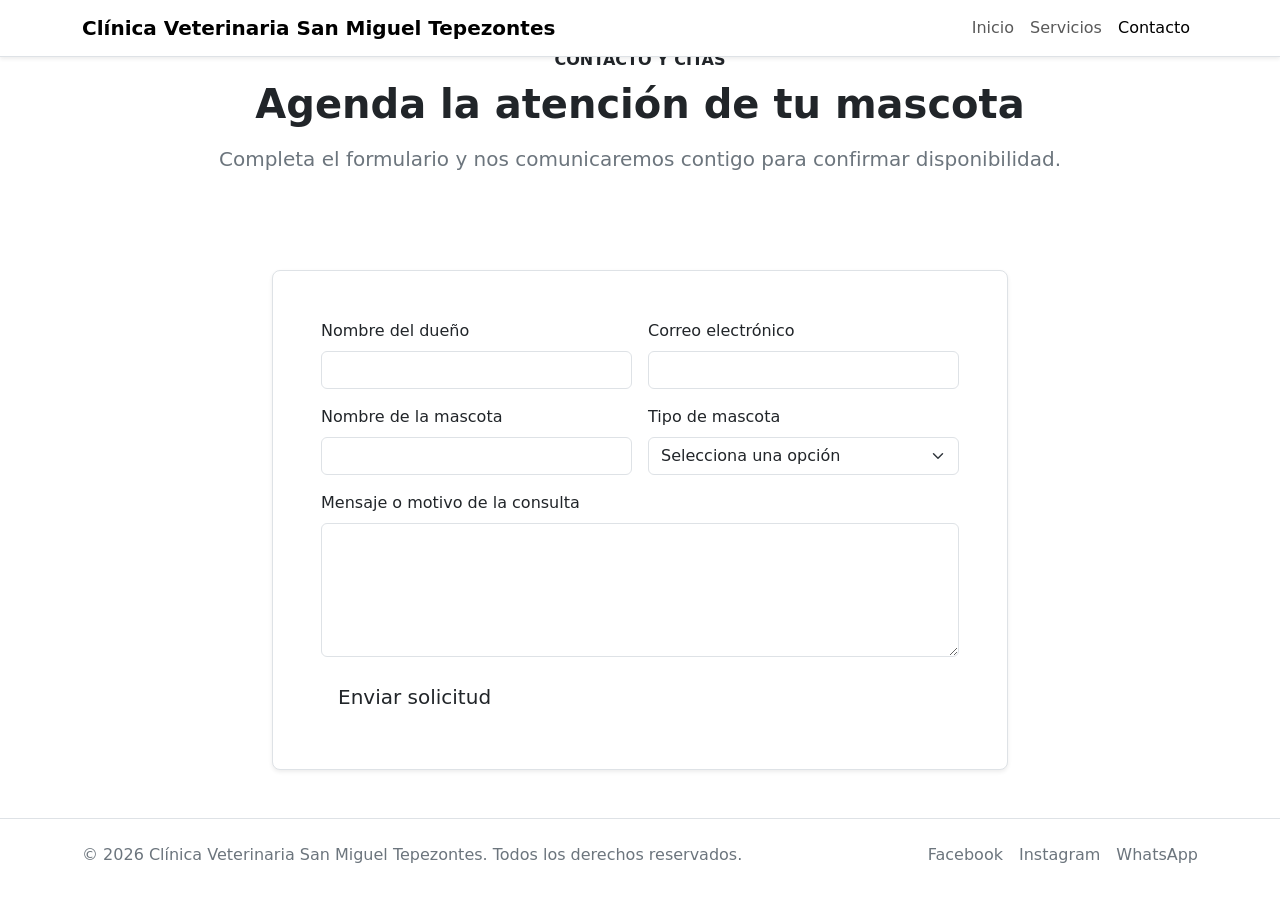
==== contacto.html @ e6505e5e "archivos html" ====
<!doctype html>
<html lang="es">
<head>
  <meta charset="utf-8">
  <meta name="viewport" content="width=device-width, initial-scale=1">
  <meta name="description" content="Agenda una cita en Clínica Veterinaria San Miguel Tepezontes.">
  <title>Clínica Veterinaria San Miguel Tepezontes | Contacto</title>
  <link href="https://cdn.jsdelivr.net/npm/bootstrap@5.3.3/dist/css/bootstrap.min.css" rel="stylesheet">
  <link href="css/style.css" rel="stylesheet">
</head>
<body class="page-fixed-nav">
  <nav class="navbar navbar-expand-lg navbar-light bg-white fixed-top border-bottom shadow-sm" aria-label="Navegación principal">
    <div class="container">
      <a class="navbar-brand fw-semibold text-accent" href="index.html">Clínica Veterinaria San Miguel Tepezontes</a>
      <button class="navbar-toggler" type="button" data-bs-toggle="collapse" data-bs-target="#navbarPrincipal" aria-controls="navbarPrincipal" aria-expanded="false" aria-label="Abrir navegación">
        <span class="navbar-toggler-icon"></span>
      </button>
      <div class="collapse navbar-collapse" id="navbarPrincipal">
        <ul class="navbar-nav ms-auto mb-2 mb-lg-0">
          <li class="nav-item">
            <a class="nav-link" href="index.html">Inicio</a>
          </li>
          <li class="nav-item">
            <a class="nav-link" href="servicios.html">Servicios</a>
          </li>
          <li class="nav-item">
            <a class="nav-link active" aria-current="page" href="contacto.html">Contacto</a>
          </li>
        </ul>
      </div>
    </div>
  </nav>

  <main>
    <section class="bg-accent-soft py-5">
      <div class="container text-center">
        <p class="text-uppercase fw-semibold text-accent mb-2">Contacto y citas</p>
        <h1 class="fw-bold mb-3">Agenda la atención de tu mascota</h1>
        <p class="lead text-secondary mb-0">Completa el formulario y nos comunicaremos contigo para confirmar disponibilidad.</p>
      </div>
    </section>

    <section class="py-5">
      <div class="container">
        <div class="row justify-content-center">
          <div class="col-12 col-lg-8">
            <div id="contactFormAlert" class="alert alert-success d-none" role="alert">
              Su formulario fue enviado correctamente. Nos comunicaremos pronto para confirmar la cita.
            </div>

            <form id="contactForm" class="p-4 p-md-5 border rounded-3 bg-white shadow-sm">
              <div class="row g-3">
                <div class="col-12 col-md-6">
                  <label class="form-label" for="nombreDueno">Nombre del dueño</label>
                  <input class="form-control" type="text" id="nombreDueno" name="nombreDueno" required>
                </div>

                <div class="col-12 col-md-6">
                  <label class="form-label" for="correo">Correo electrónico</label>
                  <input class="form-control" type="email" id="correo" name="correo" required>
                </div>

                <div class="col-12 col-md-6">
                  <label class="form-label" for="nombreMascota">Nombre de la mascota</label>
                  <input class="form-control" type="text" id="nombreMascota" name="nombreMascota" required>
                </div>

                <div class="col-12 col-md-6">
                  <label class="form-label" for="tipoMascota">Tipo de mascota</label>
                  <select class="form-select" id="tipoMascota" name="tipoMascota" required>
                    <option value="" selected disabled>Selecciona una opción</option>
                    <option value="perro">Perro</option>
                    <option value="gato">Gato</option>
                    <option value="otro">Otro</option>
                  </select>
                </div>

                <div class="col-12">
                  <label class="form-label" for="mensaje">Mensaje o motivo de la consulta</label>
                  <textarea class="form-control" id="mensaje" name="mensaje" rows="5" required></textarea>
                </div>

                <div class="col-12">
                  <button class="btn btn-accent btn-lg" type="submit">Enviar solicitud</button>
                </div>
              </div>
            </form>
          </div>
        </div>
      </div>
    </section>
  </main>

  <footer class="border-top bg-white py-4">
    <div class="container d-flex flex-column flex-md-row justify-content-between align-items-center gap-3">
      <p class="mb-0 text-secondary">&copy; 2026 Clínica Veterinaria San Miguel Tepezontes. Todos los derechos reservados.</p>
      <div class="d-flex gap-3">
        <a class="link-secondary text-decoration-none" href="#">Facebook</a>
        <a class="link-secondary text-decoration-none" href="#">Instagram</a>
        <a class="link-secondary text-decoration-none" href="#">WhatsApp</a>
      </div>
    </div>
  </footer>

  <script src="https://cdn.jsdelivr.net/npm/bootstrap@5.3.3/dist/js/bootstrap.bundle.min.js"></script>
  <script src="js/archivo.js"></script>
</body>
</html>
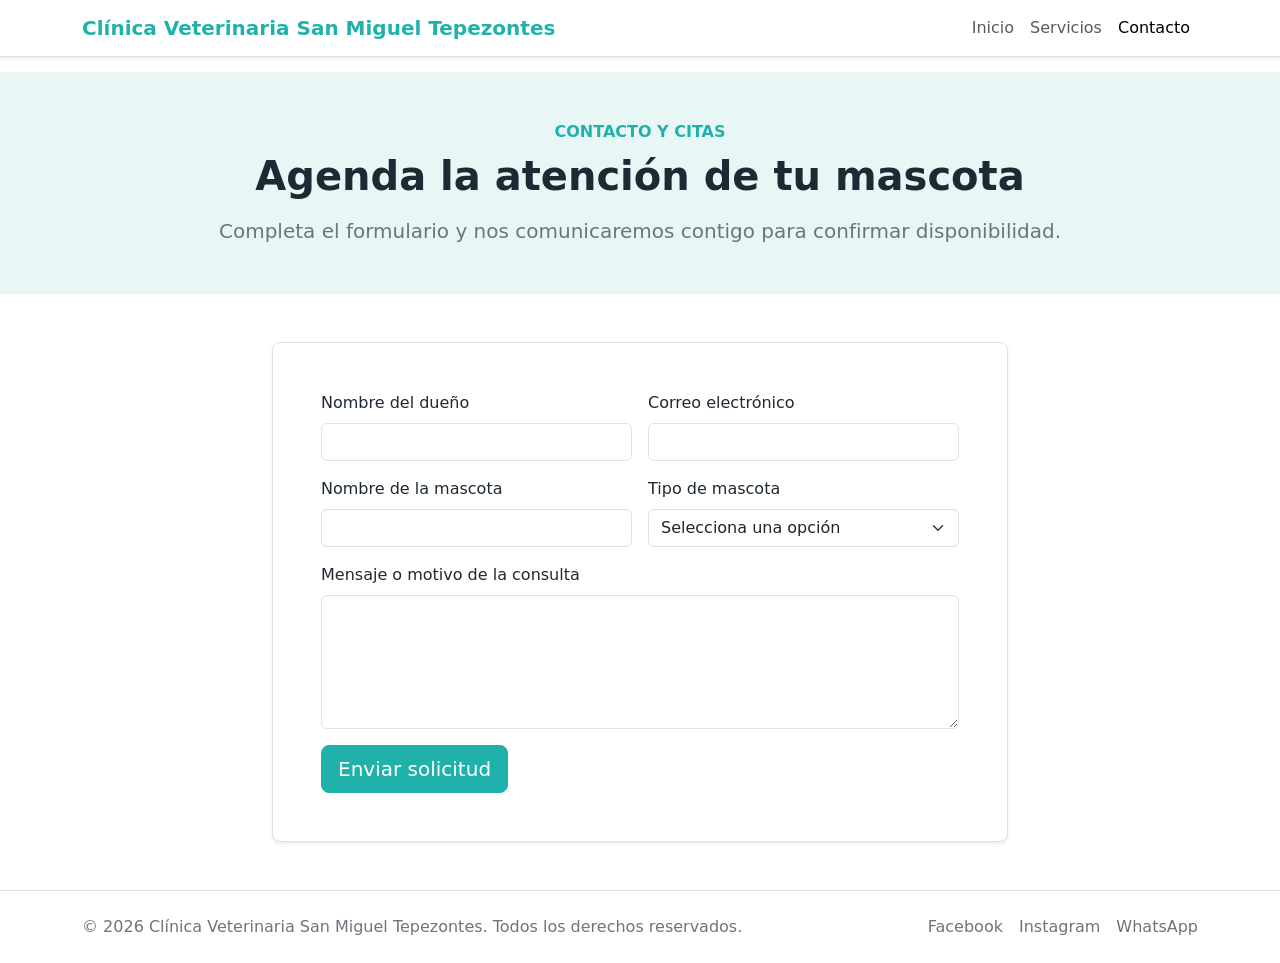
==== commit 5550a7f5: "Update contacto.html" ====
--- a/contacto.html
+++ b/contacto.html
@@ -6,7 +6,7 @@
   <meta name="description" content="Agenda una cita en Clínica Veterinaria San Miguel Tepezontes.">
   <title>Clínica Veterinaria San Miguel Tepezontes | Contacto</title>
   <link href="https://cdn.jsdelivr.net/npm/bootstrap@5.3.3/dist/css/bootstrap.min.css" rel="stylesheet">
-  <link href="css/style.css" rel="stylesheet">
+  <link href="style.css" rel="stylesheet">
 </head>
 <body class="page-fixed-nav">
   <nav class="navbar navbar-expand-lg navbar-light bg-white fixed-top border-bottom shadow-sm" aria-label="Navegación principal">
@@ -103,6 +103,6 @@
   </footer>
 
   <script src="https://cdn.jsdelivr.net/npm/bootstrap@5.3.3/dist/js/bootstrap.bundle.min.js"></script>
-  <script src="js/archivo.js"></script>
+  <script src="script.js"></script>
 </body>
 </html>
--- a/style.css
+++ b/style.css
@@ -0,0 +1,115 @@
+:root {
+  --color-acento: #2a9d8f;
+  --color-claro: #f8f9fa;
+  --color-texto: #212529;
+  --accent: #20b2aa;
+  --accent-soft: #e8f7f6;
+}
+
+body {
+  color: var(--color-texto);
+  background-color: #ffffff;
+}
+
+.page-fixed-nav {
+  padding-top: 72px;
+  color: #1f2933;
+}
+
+.text-acento {
+  color: var(--color-acento);
+}
+
+.text-accent {
+  color: var(--accent);
+}
+
+.bg-accent-soft {
+  background-color: var(--accent-soft);
+}
+
+.btn-acento {
+  --bs-btn-color: #ffffff;
+  --bs-btn-bg: var(--color-acento);
+  --bs-btn-border-color: var(--color-acento);
+  --bs-btn-hover-color: #ffffff;
+  --bs-btn-hover-bg: #23867a;
+  --bs-btn-hover-border-color: #23867a;
+}
+
+.btn-accent {
+  --bs-btn-color: #fff;
+  --bs-btn-bg: var(--accent);
+  --bs-btn-border-color: var(--accent);
+  --bs-btn-hover-color: #fff;
+  --bs-btn-hover-bg: #188f89;
+  --bs-btn-hover-border-color: #188f89;
+}
+
+.carousel-item {
+  min-height: 520px;
+  background-color: #000000;
+}
+
+.carousel-item img {
+  height: 520px;
+  object-fit: cover;
+  opacity: 0.78;
+}
+
+.carousel-caption {
+  left: 8%;
+  right: 8%;
+  bottom: 4rem;
+  padding: 1.5rem;
+  border-radius: 1rem;
+  background: rgba(0, 0, 0, 0.55);
+}
+
+.section-divider {
+  width: 72px;
+  height: 3px;
+  margin: 1rem auto 0;
+  background-color: var(--color-acento);
+  border-radius: 999px;
+}
+
+.icon-circle {
+  width: 64px;
+  height: 64px;
+  display: inline-flex;
+  align-items: center;
+  justify-content: center;
+  border-radius: 50%;
+  color: var(--color-acento);
+  background-color: rgba(42, 157, 143, 0.12);
+  font-size: 1.75rem;
+}
+
+.service-img,
+.product-item .card-img-top {
+  height: 210px;
+  object-fit: cover;
+}
+
+.map-frame {
+  min-height: 360px;
+  border: 0;
+}
+
+@media (max-width: 767.98px) {
+  .carousel-item,
+  .carousel-item img {
+    height: 560px;
+  }
+
+  .carousel-caption {
+    bottom: 2.5rem;
+    padding: 1rem;
+  }
+
+  .carousel-caption h1,
+  .carousel-caption h2 {
+    font-size: 1.7rem;
+  }
+}
